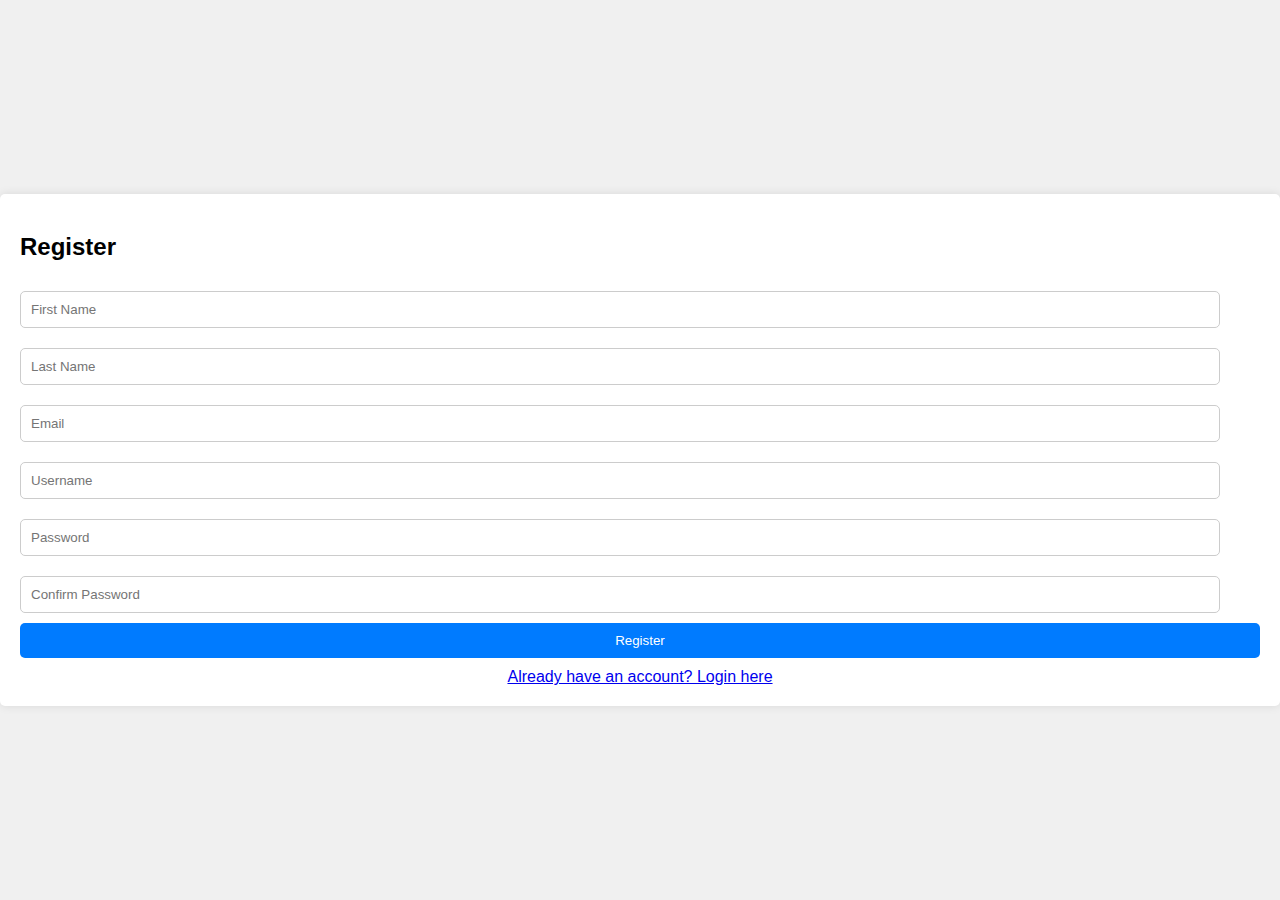
==== src/Register/index.html @ e271a054 "Added first name, last name, and email fields to registration page." ====
<!DOCTYPE html>
<html lang="en">
<head>
    <meta charset="UTF-8">
    <meta name="viewport" content="width=device-width, initial-scale=1.0">
    <title>Register Page</title>
    <style>
        body {
            font-family: Arial, sans-serif;
            background-color: #f0f0f0;
            display: flex;
            justify-content: center;
            align-items: center;
            height: 100vh;
            margin: 0;
        }
        .register-container {
            background-color: white;
            padding: 20px;
            border-radius: 5px;
            box-shadow: 0 0 10px rgba(0, 0, 0, 0.1);
        }
        .register-container h2 {
            margin-bottom: 20px;
        }
        .register-container input {
            width: 95%;
            padding: 10px;
            margin: 10px 0;
            border: 1px solid #ccc;
            border-radius: 5px;
        }
        .register-container button {
            width: 100%;
            padding: 10px;
            background-color: #007BFF;
            color: white;
            border: none;
            border-radius: 5px;
            cursor: pointer;
        }
        .register-container button:hover {
            background-color: #0056b3;
        }
        .login-link {
            display: block;
            text-align: center;
            margin-top: 10px;
        }
    </style>
</head>
<body>
<div class="register-container">
    <h2>Register</h2>
    <form action="register.php" method="post">
        <input type="text" id="first_name" name="first_name" placeholder="First Name" required>
        <input type="text" id="last_name" name="last_name" placeholder="Last Name" required>
        <input type="email" id="email" name="email" placeholder="Email" required>
        <input type="text" id="username" name="username" placeholder="Username" required>
        <input type="password" id="password" name="password" placeholder="Password" required>
        <input type="password" id="confirm_password" name="confirm_password" placeholder="Confirm Password" required>
        <button type="submit">Register</button>
    </form>
    <a href="../Login/index.html" class="login-link">Already have an account? Login here</a>
</div>
</body>
</html>
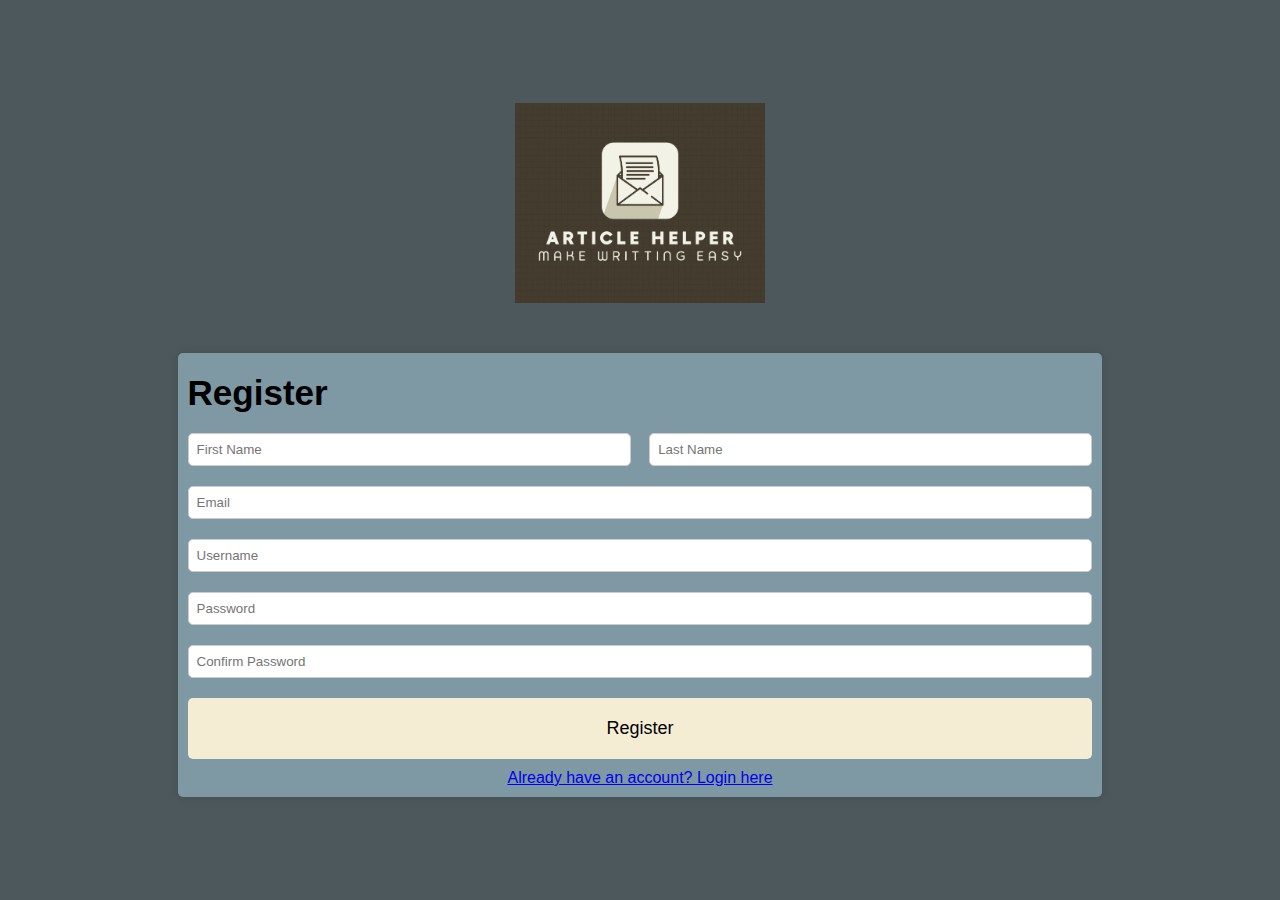
==== commit 8fccae0f: "Added css style files to make the structure more reasonable, and added some registration restriction" ====
--- a/src/Register/index.html
+++ b/src/Register/index.html
@@ -4,62 +4,27 @@
     <meta charset="UTF-8">
     <meta name="viewport" content="width=device-width, initial-scale=1.0">
     <title>Register Page</title>
-    <style>
-        body {
-            font-family: Arial, sans-serif;
-            background-color: #f0f0f0;
-            display: flex;
-            justify-content: center;
-            align-items: center;
-            height: 100vh;
-            margin: 0;
-        }
-        .register-container {
-            background-color: white;
-            padding: 20px;
-            border-radius: 5px;
-            box-shadow: 0 0 10px rgba(0, 0, 0, 0.1);
-        }
-        .register-container h2 {
-            margin-bottom: 20px;
-        }
-        .register-container input {
-            width: 95%;
-            padding: 10px;
-            margin: 10px 0;
-            border: 1px solid #ccc;
-            border-radius: 5px;
-        }
-        .register-container button {
-            width: 100%;
-            padding: 10px;
-            background-color: #007BFF;
-            color: white;
-            border: none;
-            border-radius: 5px;
-            cursor: pointer;
-        }
-        .register-container button:hover {
-            background-color: #0056b3;
-        }
-        .login-link {
-            display: block;
-            text-align: center;
-            margin-top: 10px;
-        }
-    </style>
+    <link rel="stylesheet" href="style.css">
 </head>
-<body>
-<div class="register-container">
+<body class="bc-background-blockchain-1">
+<header class="header">
+    <div class="logo-container">
+        <img src="../assets/logo.png" alt="Company Logo" class="logo">
+    </div>
+</header>
+
+<div class="register-container bc-background-blockchain-2">
     <h2>Register</h2>
     <form action="register.php" method="post">
-        <input type="text" id="first_name" name="first_name" placeholder="First Name" required>
-        <input type="text" id="last_name" name="last_name" placeholder="Last Name" required>
+        <div class="name-fields">
+            <input type="text" id="first_name" name="first_name" placeholder="First Name" required>
+            <input type="text" id="last_name" name="last_name" placeholder="Last Name" required>
+        </div>
         <input type="email" id="email" name="email" placeholder="Email" required>
         <input type="text" id="username" name="username" placeholder="Username" required>
         <input type="password" id="password" name="password" placeholder="Password" required>
         <input type="password" id="confirm_password" name="confirm_password" placeholder="Confirm Password" required>
-        <button type="submit">Register</button>
+        <button type="submit" class="bc-background-blockchain-4">Register</button>
     </form>
     <a href="../Login/index.html" class="login-link">Already have an account? Login here</a>
 </div>
--- a/src/Register/style.css
+++ b/src/Register/style.css
@@ -0,0 +1,99 @@
+
+.bc-background-blockchain-1 { background-color: #4C585B; }
+.bc-background-blockchain-2 { background-color: #7E99A3; color: black; }
+.bc-background-blockchain-3 { background-color: #A5BFCC; }
+.bc-background-blockchain-4 { background-color: #F4EDD3; color: black;}
+
+body {
+    font-family: Helvetica, sans-serif;
+    display: flex;
+    flex-direction: column;
+    justify-content: center;
+    align-items: center;
+    height: 100vh;
+    margin: 0;
+}
+.header {
+    display: flex;
+    flex-direction: column; /* Change to column to stack items vertically */
+    align-items: center;
+    padding: 10px;
+    background-color: #4C585B; /* Adjust the background color as needed */
+    color: white; /* Adjust the text color as needed */
+}
+.logo-container {
+    display: flex;
+    align-items: center;
+}
+
+.logo {
+    height: 200px; /* Adjust the height as needed */
+    margin-bottom: 30px; /* Adjust margin to create space between logo and company name */
+}
+
+.company-name {
+    font-size: 24px; /* Adjust the font size as needed */
+    margin: 0;
+}
+
+.register-container {
+    padding: 20px;
+    margin: 10px;
+    border-radius: 5px;
+    box-shadow: 0 0 10px rgba(0, 0, 0, 0.1);
+}
+
+.register-container h2 {
+    margin-block: 10px;
+    font-size: 35px;
+}
+
+.register-container input {
+    width: 98%;
+    padding: 5px;
+    margin: 10px 0;
+    border: 1px solid #ccc;
+    border-radius: 5px;
+}
+
+.register-container .name-fields {
+    display: flex;
+    justify-content: space-between;
+}
+
+.register-container .name-fields input {
+    width: 47%;
+}
+
+.register-container button {
+    width: 100%;
+    margin-top: 10px;
+    padding: 15px;
+    border: none;
+    border-radius: 5px;
+    cursor: pointer;
+    color: black;
+}
+
+.register-container button:hover {
+    background-color: #123962;
+}
+
+.login-link {
+    display: block;
+    text-align: center;
+    margin-top: 10px;
+}
+
+@media (min-width: 600px) {
+    .register-container {
+        padding: 10px;
+    }
+    .register-container input {
+        padding: 8px;
+    }
+    .register-container button {
+        padding: 20px;
+        font-size: 18px;
+    }
+}
